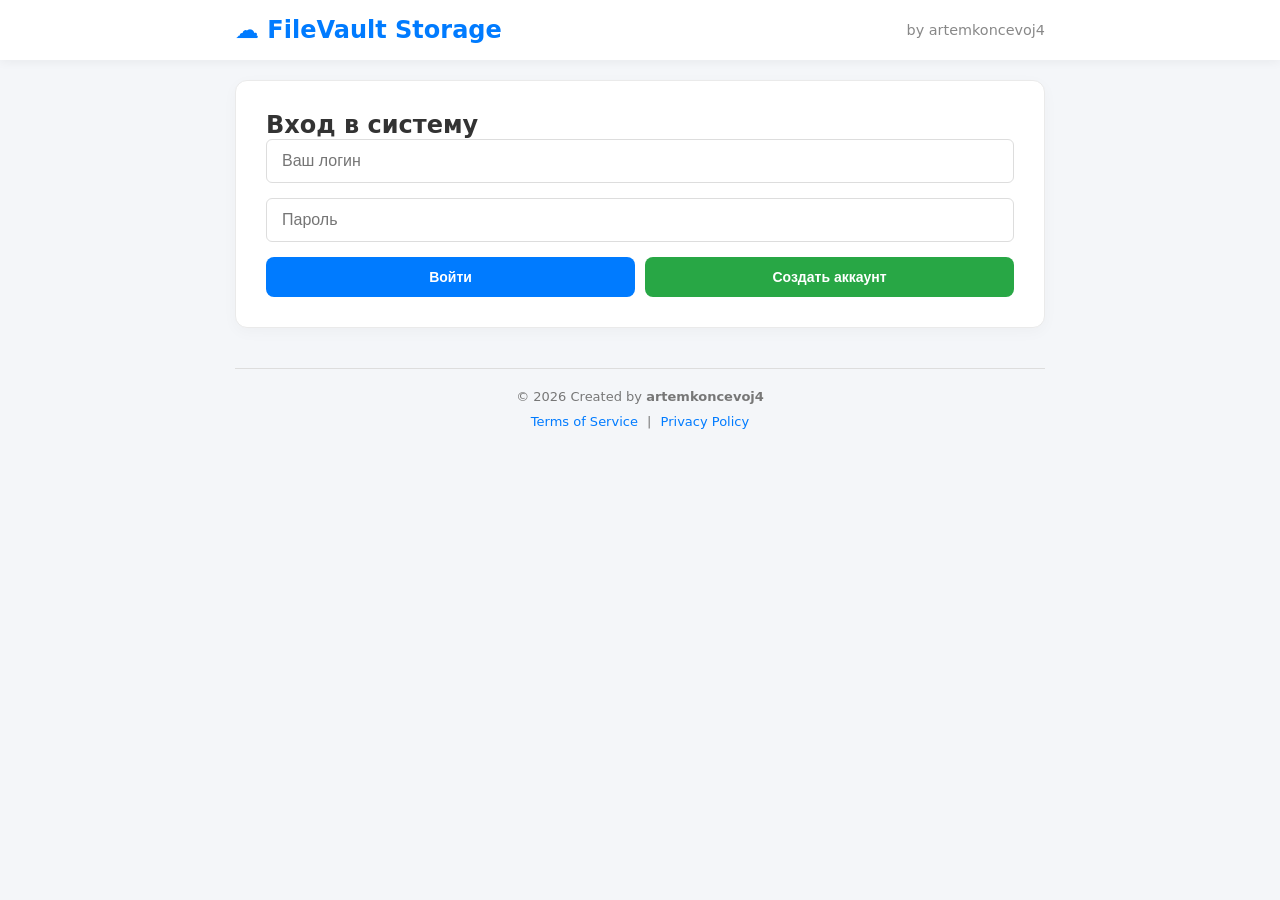
==== FileVault.Api/wwwroot/index.html @ 4ac75778 "database update" ====
<!DOCTYPE html>
<html lang="ru">
<head>
    <meta charset="UTF-8">
    <meta name="viewport" content="width=device-width, initial-scale=1.0">
    <title>FileVault - Облако</title>
    <link rel="stylesheet" href="style.css">
</head>
<body>

    <header class="main-header">
        <div class="header-content">
            <h1>☁️ FileVault Storage</h1>
            <span class="author-tag">by artemkoncevoj4</span>
        </div>
    </header>

    <main class="container">
        
        <div id="auth-panel" class="panel auth-card">
            <h2>Вход в систему</h2>
            <input type="text" id="loginInput" placeholder="Ваш логин">
            <input type="password" id="passwordInput" placeholder="Пароль">
            <div class="auth-buttons">
                <button onclick="login()">Войти</button>
                <button onclick="register()" class="btn-success">Создать аккаунт</button>
            </div>
        </div>

        <div id="profile-panel" class="panel hidden">
            <div class="panel-header">
                <h2 id="welcomeText">Привет!</h2>
                <button onclick="logout()" class="btn-danger">Выйти</button>
            </div>
            <p>Ваш уровень доступа: <b id="userLevel"></b></p>
        </div>

        <div id="files-panel" class="panel hidden">
            <h2>📂 Мои файлы</h2>
            
            <div id="upload-section" class="upload-zone hidden">
                <p class="success-text">✓ Вам доступна загрузка файлов (уровень 3+)</p>
                
                <div class="mobile-input-container">
                    <input type="file" id="fileInput" name="files" accept="*/*" multiple>
                    
                    <label class="file-label">
                        <span class="file-icon">📁</span> 
                        <span class="file-text">Нажмите здесь, чтобы выбрать файл</span>
                    </label>
                </div>

                <div id="fileNameDisplay" class="file-name-hint">Файл не выбран</div>
                
                <button onclick="uploadFile()" class="upload-btn">Загрузить на сервер</button>
                
                <div id="progress-container" class="progress-wrapper hidden">
                    <div id="progress-bar" class="progress-bar"></div>
                </div>
                <small id="progress-text" class="hidden text-center">0%</small>
            </div>
            
            <hr class="divider">
            <div id="file-list"><p>Загрузка списка файлов...</p></div>
        </div>

        <div id="admin-panel" class="panel admin-card hidden">
            <h2>👑 Админ-центр</h2>
            <div class="table-responsive">
                <table>
                    <thead><tr><th>ID</th><th>Логин</th><th>Уровень</th><th>Действие</th></tr></thead>
                    <tbody id="usersTable"></tbody>
                </table>
            </div>
        </div>

        <footer class="main-footer">
            <p>© 2026 Created by <b>artemkoncevoj4</b></p>
            <div class="footer-links">
                <a href="#" onclick="showTerms()">Terms of Service</a> | 
                <a href="#" onclick="showPrivacy()">Privacy Policy</a>
            </div>
        </footer>

    </main>

    <div id="legal-modal" class="modal-overlay hidden">
        <div class="modal-card">
            <h2 id="legal-title" class="modal-title"></h2>
            <div id="legal-content" class="modal-text"></div>
            <div class="modal-actions">
                <button onclick="document.getElementById('legal-modal').classList.add('hidden')">I Understand</button>
            </div>
        </div>
    </div>

    <div id="rename-modal" class="modal-overlay hidden">
        <div class="modal-card">
            <h3 class="modal-title">✏️ Переименовать</h3>
            <p class="modal-subtitle">Старое имя: <b id="renameOldNameDisplay"></b></p>
            <input type="text" id="renameInput" placeholder="Новое имя">
            <div class="modal-actions dual-buttons">
                <button onclick="closeRenameModal()" class="btn-secondary">Отмена</button>
                <button onclick="confirmRename()" class="btn-success">Сохранить</button>
            </div>
        </div>
    </div>

    <div id="toast-container" class="toast-container"></div>

    <script src="script.js"></script>
</body>
</html>
---- FileVault.Api/wwwroot/style.css ----
/* --- БАЗОВЫЕ НАСТРОЙКИ --- */
* {
    box-sizing: border-box;
    margin: 0;
    padding: 0;
}

body {
    font-family: 'Segoe UI', system-ui, -apple-system, sans-serif;
    background: #f4f6f9;
    color: #333;
    padding-top: 80px; /* Отступ под зафиксированную шапку */
    min-height: 100vh;
    display: flex;
    flex-direction: column;
}

/* Железобетонное скрытие элементов */
.hidden {
    display: none !important;
}

/* --- СЕТКА И КАРКАС --- */
.container {
    width: 100%;
    max-width: 850px;
    margin: 0 auto;
    padding: 0 20px;
    flex: 1; /* Чтобы футер всегда был внизу, если контента мало */
}

/* --- ШАПКА --- */
.main-header {
    background: #ffffff;
    box-shadow: 0 2px 10px rgba(0,0,0,0.05);
    position: fixed;
    top: 0;
    left: 0;
    width: 100%;
    height: 60px;
    z-index: 1000;
    display: flex;
    align-items: center;
}

.header-content {
    width: 100%;
    max-width: 850px;
    margin: 0 auto;
    padding: 0 20px;
    display: flex;
    justify-content: space-between;
    align-items: center;
}

.main-header h1 {
    font-size: 1.5rem;
    color: #007bff;
}

.author-tag {
    color: #888;
    font-size: 0.9rem;
    font-weight: 500;
}

/* --- ПАНЕЛИ --- */
.panel {
    background: #ffffff;
    padding: 30px;
    border-radius: 12px;
    box-shadow: 0 4px 15px rgba(0,0,0,0.03);
    margin-bottom: 25px;
    border: 1px solid #eaeaea;
}

.panel-header {
    display: flex;
    justify-content: space-between;
    align-items: center;
    margin-bottom: 20px;
}

.auth-card input[type="text"], 
.auth-card input[type="password"] {
    width: 100%;
    padding: 12px 15px;
    margin-bottom: 15px;
    border: 1px solid #ddd;
    border-radius: 6px;
    font-size: 16px;
    transition: border-color 0.2s;
    /* Убираем абсолютное позиционирование, которое могло прилететь от прошлых правок */
    position: static; 
    display: block;
}

.auth-card input:focus {
    border-color: #007bff;
    outline: none;
}

.admin-card {
    border: 2px solid #ffc107;
}

/* --- ЭЛЕМЕНТЫ УПРАВЛЕНИЯ --- */
input[type="text"],
input[type="password"],
input[type="file"] {
    /* padding: 12px 15px;  <-- Это часто мешает на мобилках */
    background: white;
}
/* --- ЗОНА ВЫБОРА ФАЙЛОВ --- */
.mobile-input-container {
    position: relative;
    margin: 20px 0 10px 0;
    text-align: center;
}

/* Настоящий системный инпут: огромный, невидимый, лежит поверх всего */
#fileInput {
    position: absolute;
    top: 0;
    left: 0;
    width: 100%;
    height: 100%;
    opacity: 0.01; /* 0.01 спасает от бага мобильного Firefox, который игнорирует прозрачные элементы */
    cursor: pointer;
    z-index: 10;
    display: block !important;
}

/* Красивая подложка, которую видит пользователь */
.file-label {
    position: relative;
    z-index: 1;
    display: block;
    padding: 20px;
    border: 2px dashed #007bff;
    border-radius: 12px;
    background: rgba(0, 123, 255, 0.05);
    text-align: center;
    width: 100%;
    pointer-events: none; /* Все клики сквозняком пролетают в #fileInput */
    transition: all 0.2s ease;
}

/* МАГИЯ: Анимация нажатия! Когда нажимаем на прозрачный input, сжимается label под ним */
#fileInput:active + .file-label {
    background-color: rgba(0, 123, 255, 0.15);
    transform: scale(0.98);
}

.file-text {
    font-weight: 600;
    color: #007bff;
}

.file-name-hint {
    text-align: center;
    margin-bottom: 20px;
    font-size: 14px;
    color: #666;
    font-style: italic;
}

/* --- ФОКУС И ПЕРЕХОДЫ --- */
input[type="text"]:focus,
input[type="password"]:focus {
    outline: none;
    border-color: #007bff;
    box-shadow: 0 0 0 3px rgba(0,123,255,0.1);
}

button {
    background: #007bff;
    color: white;
    padding: 12px 20px;
    border: none;
    border-radius: 8px;
    font-size: 14px;
    font-weight: 600;
    cursor: pointer;
    transition: all 0.2s;
}

button:hover { background: #0056b3; transform: translateY(-1px); }
.btn-success { background: #28a745; }
.btn-success:hover { background: #218838; }
.btn-danger { background: #dc3545; }
.btn-danger:hover { background: #c82333; }
.btn-secondary { background: #6c757d; }
.btn-secondary:hover { background: #5a6268; }

.auth-buttons {
    display: grid;
    grid-template-columns: 1fr 1fr;
    gap: 10px;
}

/* --- ТАБЛИЦЫ И ФАЙЛЫ --- */
.table-responsive { overflow-x: auto; }

table {
    width: 100%;
    border-collapse: collapse;
    margin-top: 10px;
}

th, td {
    padding: 12px;
    text-align: left;
    border-bottom: 1px solid #f0f0f0;
}


/* --- ЗОНА ЗАГРУЗКИ --- */
.upload-zone {
    background: #f8fbff;
    border: 2px dashed #b8daff;
    padding: 20px;
    border-radius: 10px;
    text-align: center;
    margin-bottom: 20px;
}

.success-text { color: #28a745; margin-bottom: 15px; font-weight: 500; }
.upload-btn { width: 100%; margin-top: 10px; }
.divider { border: 0; border-top: 1px solid #eee; margin: 20px 0; }
.text-center { text-align: center; display: block; margin-top: 5px; }

.progress-wrapper {
    margin-top: 15px;
    background: #e9ecef;
    border-radius: 10px;
    height: 10px;
    overflow: hidden;
}

.progress-bar {
    width: 0%;
    height: 100%;
    background: #28a745;
    transition: width 0.3s ease;
}

/* --- ФУТЕР --- */
.main-footer {
    text-align: center;
    padding: 20px 0;
    margin-top: 40px;
    border-top: 1px solid #ddd;
    color: #777;
    font-size: 13px;
}

.footer-links { margin-top: 10px; }
.footer-links a { color: #007bff; text-decoration: none; margin: 0 5px; }



/* =========================================
   МОДАЛЬНЫЕ ОКНА (ВСПЛЫВАЮТ ПО ЦЕНТРУ)
   ========================================= */
.modal-overlay {
    position: fixed;
    top: 0;
    left: 0;
    width: 100%;
    height: 100%;
    background: rgba(0,0,0,0.6);
    display: flex;
    justify-content: center;
    align-items: center;
    /* Устанавливаем максимальный приоритет, чтобы модалка была над кнопкой загрузки */
    z-index: 99999 !important; 
}

.modal-card {
    background: white;
    padding: 30px;
    border-radius: 12px;
    max-width: 500px;
    width: 90%;
    /* Кнопка внутри модалки должна быть кликабельной */
    position: relative;
    z-index: 100001;
}

.modal-title { color: #007bff; margin-bottom: 15px; text-align: center; }
.modal-subtitle { color: #666; font-size: 14px; margin-bottom: 20px; word-break: break-all; }
.modal-text { font-size: 14px; line-height: 1.6; color: #444; white-space: pre-wrap; }

.modal-actions { margin-top: 25px; display: flex; justify-content: center; }
.modal-actions button { min-width: 150px; }
.dual-buttons { gap: 15px; }
.dual-buttons button { flex: 1; }

/* =========================================
   УВЕДОМЛЕНИЯ (ТОСТЫ В ПРАВОМ ВЕРХНЕМ УГЛУ)
   ========================================= */
#toast-container {
    position: fixed !important;
    top: 80px !important;
    right: 20px !important;
    left: auto !important;
    width: auto !important;
    z-index: 99999;
    display: flex;
    flex-direction: column;
    align-items: flex-end;
    gap: 10px;
    pointer-events: none;
}

/* Сама плашка: СТРОГО fit-content, чтобы не на весь экран */
.toast {
    pointer-events: auto;
    width: fit-content !important; 
    min-width: 250px;
    max-width: 350px;
    background: #333;
    color: white;
    padding: 15px 25px;
    border-radius: 10px;
    box-shadow: 0 5px 20px rgba(0,0,0,0.3);
    font-size: 14px;
    opacity: 0;
    transform: translateX(100px);
    transition: all 0.4s cubic-bezier(0.68, -0.55, 0.265, 1.55);
}

.toast.show {
    opacity: 1;
    transform: translateX(0);
}

.toast-success { background: #28a745 !important; }
.toast-error { background: #dc3545 !important; }
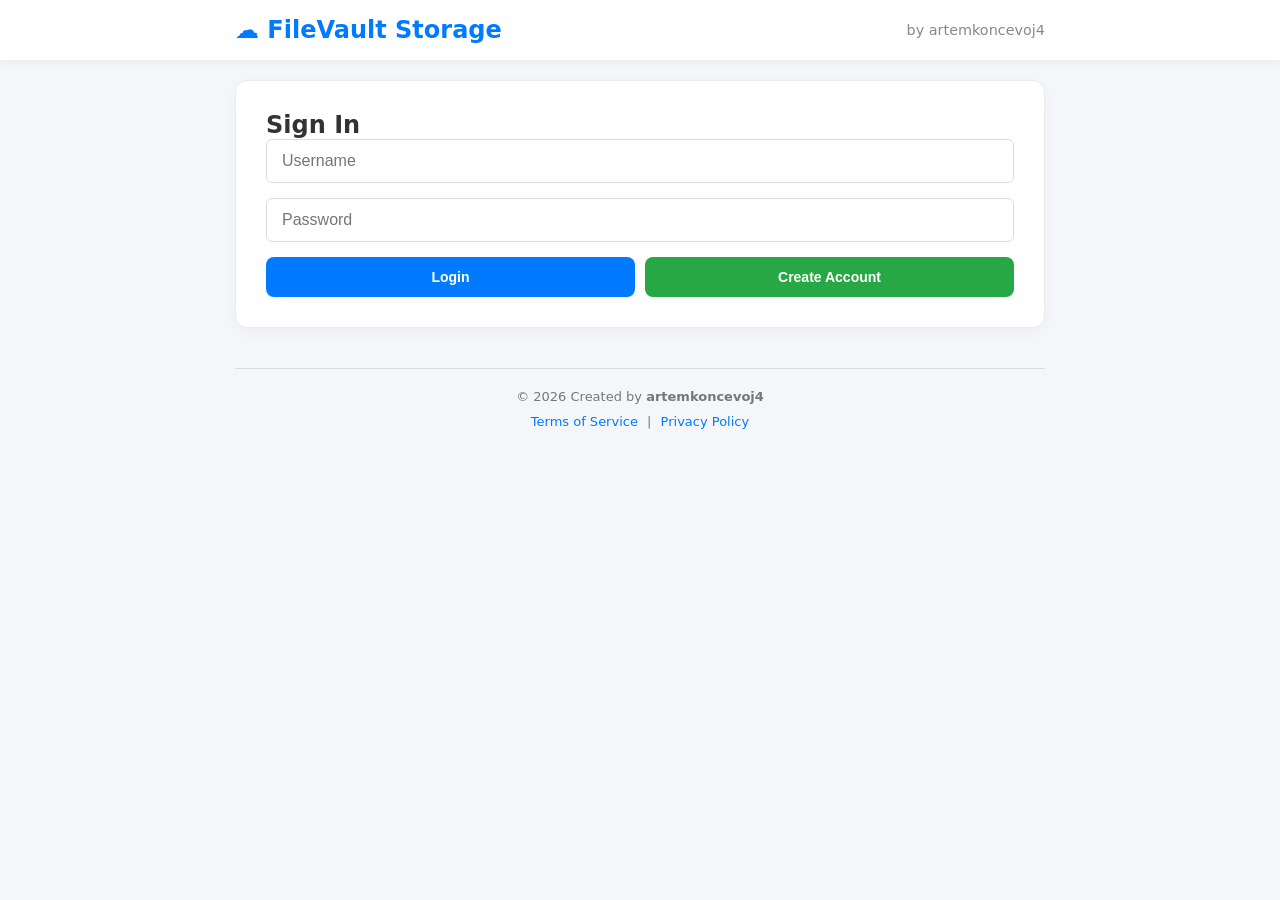
==== commit e34ea9c1: "eng version" ====
--- a/FileVault.Api/wwwroot/index.html
+++ b/FileVault.Api/wwwroot/index.html
@@ -1,10 +1,10 @@
 <!DOCTYPE html>
-<html lang="ru">
+<html lang="en">
 <head>
     <meta charset="UTF-8">
     <meta name="viewport" content="width=device-width, initial-scale=1.0">
-    <title>FileVault - Облако</title>
-    <link rel="stylesheet" href="style.css">
+    <title>FileVault - Cloud Storage</title>
+    <link rel="stylesheet" href="css/style.css">
 </head>
 <body>
 
@@ -18,41 +18,41 @@
     <main class="container">
         
         <div id="auth-panel" class="panel auth-card">
-            <h2>Вход в систему</h2>
-            <input type="text" id="loginInput" placeholder="Ваш логин">
-            <input type="password" id="passwordInput" placeholder="Пароль">
+            <h2>Sign In</h2>
+            <input type="text" id="loginInput" placeholder="Username">
+            <input type="password" id="passwordInput" placeholder="Password">
             <div class="auth-buttons">
-                <button onclick="login()">Войти</button>
-                <button onclick="register()" class="btn-success">Создать аккаунт</button>
+                <button onclick="login()">Login</button>
+                <button onclick="register()" class="btn-success">Create Account</button>
             </div>
         </div>
 
         <div id="profile-panel" class="panel hidden">
             <div class="panel-header">
-                <h2 id="welcomeText">Привет!</h2>
-                <button onclick="logout()" class="btn-danger">Выйти</button>
+                <h2 id="welcomeText">Welcome!</h2>
+                <button onclick="logout()" class="btn-danger">Logout</button>
             </div>
-            <p>Ваш уровень доступа: <b id="userLevel"></b></p>
+            <p>Access Level: <b id="userLevel"></b></p>
         </div>
 
         <div id="files-panel" class="panel hidden">
-            <h2>📂 Мои файлы</h2>
+            <h2>📂 My Files</h2>
             
             <div id="upload-section" class="upload-zone hidden">
-                <p class="success-text">✓ Вам доступна загрузка файлов (уровень 3+)</p>
+                <p class="success-text">✓ File upload available (Level 3+)</p>
                 
                 <div class="mobile-input-container">
                     <input type="file" id="fileInput" name="files" accept="*/*" multiple>
                     
                     <label class="file-label">
                         <span class="file-icon">📁</span> 
-                        <span class="file-text">Нажмите здесь, чтобы выбрать файл</span>
+                        <span class="file-text">Click here to select files</span>
                     </label>
                 </div>
 
-                <div id="fileNameDisplay" class="file-name-hint">Файл не выбран</div>
+                <div id="fileNameDisplay" class="file-name-hint">No file selected</div>
                 
-                <button onclick="uploadFile()" class="upload-btn">Загрузить на сервер</button>
+                <button onclick="uploadFile()" class="upload-btn">Upload to Server</button>
                 
                 <div id="progress-container" class="progress-wrapper hidden">
                     <div id="progress-bar" class="progress-bar"></div>
@@ -61,14 +61,14 @@
             </div>
             
             <hr class="divider">
-            <div id="file-list"><p>Загрузка списка файлов...</p></div>
+            <div id="file-list"><p>Loading file list...</p></div>
         </div>
 
         <div id="admin-panel" class="panel admin-card hidden">
-            <h2>👑 Админ-центр</h2>
+            <h2>👑 Admin Center</h2>
             <div class="table-responsive">
                 <table>
-                    <thead><tr><th>ID</th><th>Логин</th><th>Уровень</th><th>Действие</th></tr></thead>
+                    <thead><tr><th>ID</th><th>Username</th><th>Level</th><th>Action</th></tr></thead>
                     <tbody id="usersTable"></tbody>
                 </table>
             </div>
@@ -96,18 +96,18 @@
 
     <div id="rename-modal" class="modal-overlay hidden">
         <div class="modal-card">
-            <h3 class="modal-title">✏️ Переименовать</h3>
-            <p class="modal-subtitle">Старое имя: <b id="renameOldNameDisplay"></b></p>
-            <input type="text" id="renameInput" placeholder="Новое имя">
+            <h3 class="modal-title">✏️ Rename</h3>
+            <p class="modal-subtitle">Current name: <b id="renameOldNameDisplay"></b></p>
+            <input type="text" id="renameInput" placeholder="New name">
             <div class="modal-actions dual-buttons">
-                <button onclick="closeRenameModal()" class="btn-secondary">Отмена</button>
-                <button onclick="confirmRename()" class="btn-success">Сохранить</button>
+                <button onclick="closeRenameModal()" class="btn-secondary">Cancel</button>
+                <button onclick="confirmRename()" class="btn-success">Save Changes</button>
             </div>
         </div>
     </div>
 
     <div id="toast-container" class="toast-container"></div>
 
-    <script src="script.js"></script>
+    <script type="module" src="js/main.js"></script>
 </body>
 </html>
--- a/FileVault.Api/wwwroot/css/style.css
+++ b/FileVault.Api/wwwroot/css/style.css
@@ -0,0 +1,340 @@
+/* --- БАЗОВЫЕ НАСТРОЙКИ --- */
+* {
+    box-sizing: border-box;
+    margin: 0;
+    padding: 0;
+}
+
+body {
+    font-family: 'Segoe UI', system-ui, -apple-system, sans-serif;
+    background: #f4f6f9;
+    color: #333;
+    padding-top: 80px; /* Отступ под зафиксированную шапку */
+    min-height: 100vh;
+    display: flex;
+    flex-direction: column;
+}
+
+/* Железобетонное скрытие элементов */
+.hidden {
+    display: none !important;
+}
+
+/* --- СЕТКА И КАРКАС --- */
+.container {
+    width: 100%;
+    max-width: 850px;
+    margin: 0 auto;
+    padding: 0 20px;
+    flex: 1; /* Чтобы футер всегда был внизу, если контента мало */
+}
+
+/* --- ШАПКА --- */
+.main-header {
+    background: #ffffff;
+    box-shadow: 0 2px 10px rgba(0,0,0,0.05);
+    position: fixed;
+    top: 0;
+    left: 0;
+    width: 100%;
+    height: 60px;
+    z-index: 1000;
+    display: flex;
+    align-items: center;
+}
+
+.header-content {
+    width: 100%;
+    max-width: 850px;
+    margin: 0 auto;
+    padding: 0 20px;
+    display: flex;
+    justify-content: space-between;
+    align-items: center;
+}
+
+.main-header h1 {
+    font-size: 1.5rem;
+    color: #007bff;
+}
+
+.author-tag {
+    color: #888;
+    font-size: 0.9rem;
+    font-weight: 500;
+}
+
+/* --- ПАНЕЛИ --- */
+.panel {
+    background: #ffffff;
+    padding: 30px;
+    border-radius: 12px;
+    box-shadow: 0 4px 15px rgba(0,0,0,0.03);
+    margin-bottom: 25px;
+    border: 1px solid #eaeaea;
+}
+
+.panel-header {
+    display: flex;
+    justify-content: space-between;
+    align-items: center;
+    margin-bottom: 20px;
+}
+
+.auth-card input[type="text"], 
+.auth-card input[type="password"] {
+    width: 100%;
+    padding: 12px 15px;
+    margin-bottom: 15px;
+    border: 1px solid #ddd;
+    border-radius: 6px;
+    font-size: 16px;
+    transition: border-color 0.2s;
+    /* Убираем абсолютное позиционирование, которое могло прилететь от прошлых правок */
+    position: static; 
+    display: block;
+}
+
+.auth-card input:focus {
+    border-color: #007bff;
+    outline: none;
+}
+
+.admin-card {
+    border: 2px solid #ffc107;
+}
+
+/* --- ЭЛЕМЕНТЫ УПРАВЛЕНИЯ --- */
+input[type="text"],
+input[type="password"],
+input[type="file"] {
+    /* padding: 12px 15px;  <-- Это часто мешает на мобилках */
+    background: white;
+}
+/* --- ЗОНА ВЫБОРА ФАЙЛОВ --- */
+.mobile-input-container {
+    position: relative;
+    margin: 20px 0 10px 0;
+    text-align: center;
+}
+
+/* Настоящий системный инпут: огромный, невидимый, лежит поверх всего */
+#fileInput {
+    position: absolute;
+    top: 0;
+    left: 0;
+    width: 100%;
+    height: 100%;
+    opacity: 0.01; /* 0.01 спасает от бага мобильного Firefox, который игнорирует прозрачные элементы */
+    cursor: pointer;
+    z-index: 10;
+    display: block !important;
+}
+
+/* Красивая подложка, которую видит пользователь */
+.file-label {
+    position: relative;
+    z-index: 1;
+    display: block;
+    padding: 20px;
+    border: 2px dashed #007bff;
+    border-radius: 12px;
+    background: rgba(0, 123, 255, 0.05);
+    text-align: center;
+    width: 100%;
+    pointer-events: none; /* Все клики сквозняком пролетают в #fileInput */
+    transition: all 0.2s ease;
+}
+
+/* МАГИЯ: Анимация нажатия! Когда нажимаем на прозрачный input, сжимается label под ним */
+#fileInput:active + .file-label {
+    background-color: rgba(0, 123, 255, 0.15);
+    transform: scale(0.98);
+}
+
+.file-text {
+    font-weight: 600;
+    color: #007bff;
+}
+
+.file-name-hint {
+    text-align: center;
+    margin-bottom: 20px;
+    font-size: 14px;
+    color: #666;
+    font-style: italic;
+}
+
+/* --- ФОКУС И ПЕРЕХОДЫ --- */
+input[type="text"]:focus,
+input[type="password"]:focus {
+    outline: none;
+    border-color: #007bff;
+    box-shadow: 0 0 0 3px rgba(0,123,255,0.1);
+}
+
+button {
+    background: #007bff;
+    color: white;
+    padding: 12px 20px;
+    border: none;
+    border-radius: 8px;
+    font-size: 14px;
+    font-weight: 600;
+    cursor: pointer;
+    transition: all 0.2s;
+}
+
+button:hover { background: #0056b3; transform: translateY(-1px); }
+.btn-success { background: #28a745; }
+.btn-success:hover { background: #218838; }
+.btn-danger { background: #dc3545; }
+.btn-danger:hover { background: #c82333; }
+.btn-secondary { background: #6c757d; }
+.btn-secondary:hover { background: #5a6268; }
+
+.auth-buttons {
+    display: grid;
+    grid-template-columns: 1fr 1fr;
+    gap: 10px;
+}
+
+/* --- ТАБЛИЦЫ И ФАЙЛЫ --- */
+.table-responsive { overflow-x: auto; }
+
+table {
+    width: 100%;
+    border-collapse: collapse;
+    margin-top: 10px;
+}
+
+th, td {
+    padding: 12px;
+    text-align: left;
+    border-bottom: 1px solid #f0f0f0;
+}
+
+
+/* --- ЗОНА ЗАГРУЗКИ --- */
+.upload-zone {
+    background: #f8fbff;
+    border: 2px dashed #b8daff;
+    padding: 20px;
+    border-radius: 10px;
+    text-align: center;
+    margin-bottom: 20px;
+}
+
+.success-text { color: #28a745; margin-bottom: 15px; font-weight: 500; }
+.upload-btn { width: 100%; margin-top: 10px; }
+.divider { border: 0; border-top: 1px solid #eee; margin: 20px 0; }
+.text-center { text-align: center; display: block; margin-top: 5px; }
+
+.progress-wrapper {
+    margin-top: 15px;
+    background: #e9ecef;
+    border-radius: 10px;
+    height: 10px;
+    overflow: hidden;
+}
+
+.progress-bar {
+    width: 0%;
+    height: 100%;
+    background: #28a745;
+    transition: width 0.3s ease;
+}
+
+/* --- ФУТЕР --- */
+.main-footer {
+    text-align: center;
+    padding: 20px 0;
+    margin-top: 40px;
+    border-top: 1px solid #ddd;
+    color: #777;
+    font-size: 13px;
+}
+
+.footer-links { margin-top: 10px; }
+.footer-links a { color: #007bff; text-decoration: none; margin: 0 5px; }
+
+
+
+/* =========================================
+   МОДАЛЬНЫЕ ОКНА (ВСПЛЫВАЮТ ПО ЦЕНТРУ)
+   ========================================= */
+.modal-overlay {
+    position: fixed;
+    top: 0;
+    left: 0;
+    width: 100%;
+    height: 100%;
+    background: rgba(0,0,0,0.6);
+    display: flex;
+    justify-content: center;
+    align-items: center;
+    /* Устанавливаем максимальный приоритет, чтобы модалка была над кнопкой загрузки */
+    z-index: 99999 !important; 
+}
+
+.modal-card {
+    background: white;
+    padding: 30px;
+    border-radius: 12px;
+    max-width: 500px;
+    width: 90%;
+    /* Кнопка внутри модалки должна быть кликабельной */
+    position: relative;
+    z-index: 100001;
+}
+
+.modal-title { color: #007bff; margin-bottom: 15px; text-align: center; }
+.modal-subtitle { color: #666; font-size: 14px; margin-bottom: 20px; word-break: break-all; }
+.modal-text { font-size: 14px; line-height: 1.6; color: #444; white-space: pre-wrap; }
+
+.modal-actions { margin-top: 25px; display: flex; justify-content: center; }
+.modal-actions button { min-width: 150px; }
+.dual-buttons { gap: 15px; }
+.dual-buttons button { flex: 1; }
+
+/* =========================================
+   УВЕДОМЛЕНИЯ (ТОСТЫ В ПРАВОМ ВЕРХНЕМ УГЛУ)
+   ========================================= */
+#toast-container {
+    position: fixed !important;
+    top: 80px !important;
+    right: 20px !important;
+    left: auto !important;
+    width: auto !important;
+    z-index: 99999;
+    display: flex;
+    flex-direction: column;
+    align-items: flex-end;
+    gap: 10px;
+    pointer-events: none;
+}
+
+/* Сама плашка: СТРОГО fit-content, чтобы не на весь экран */
+.toast {
+    pointer-events: auto;
+    width: fit-content !important; 
+    min-width: 250px;
+    max-width: 350px;
+    background: #333;
+    color: white;
+    padding: 15px 25px;
+    border-radius: 10px;
+    box-shadow: 0 5px 20px rgba(0,0,0,0.3);
+    font-size: 14px;
+    opacity: 0;
+    transform: translateX(100px);
+    transition: all 0.4s cubic-bezier(0.68, -0.55, 0.265, 1.55);
+}
+
+.toast.show {
+    opacity: 1;
+    transform: translateX(0);
+}
+
+.toast-success { background: #28a745 !important; }
+.toast-error { background: #dc3545 !important; }
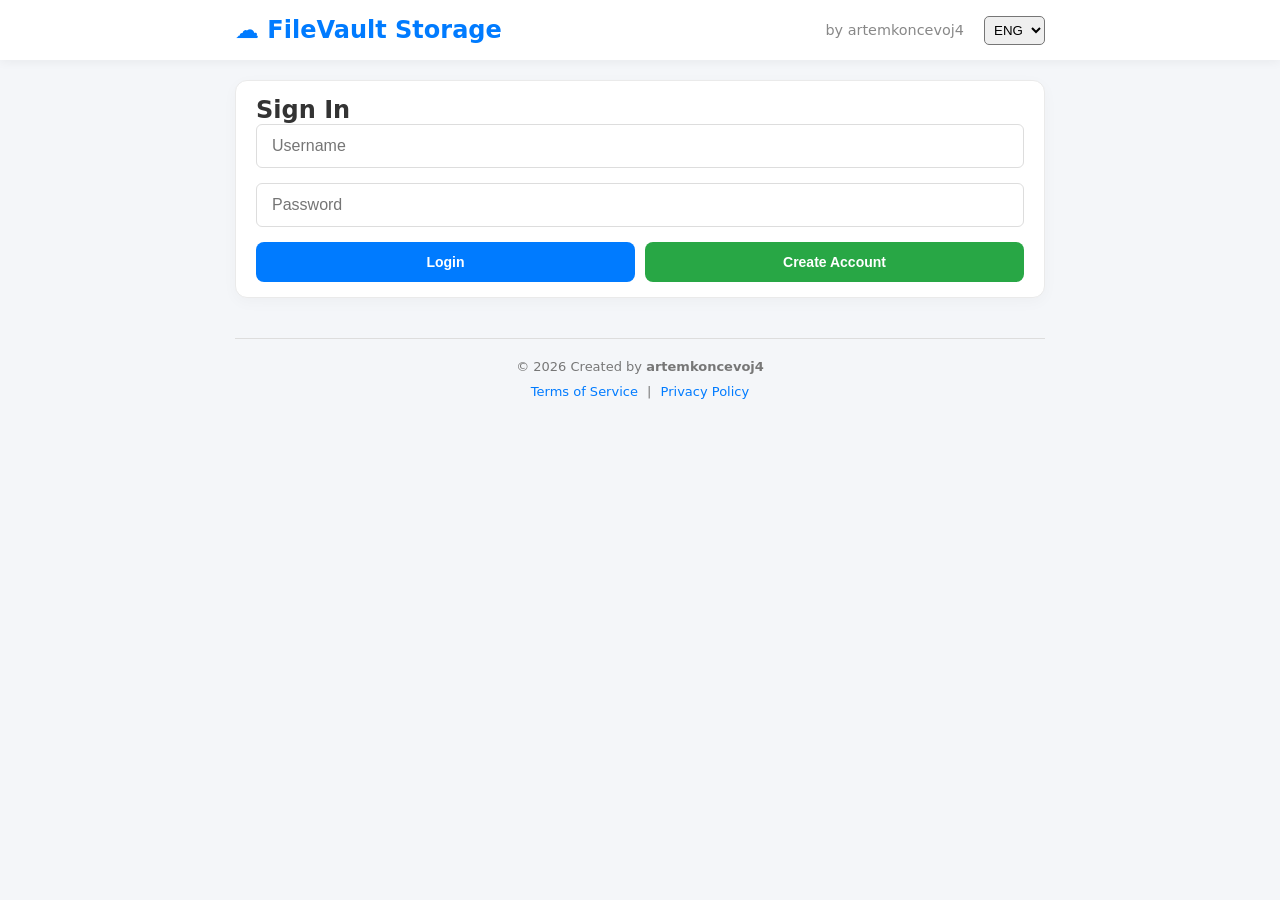
==== commit 7359f33f: "ru/eng switch" ====
--- a/FileVault.Api/wwwroot/index.html
+++ b/FileVault.Api/wwwroot/index.html
@@ -8,67 +8,91 @@
 </head>
 <body>
 
-    <header class="main-header">
-        <div class="header-content">
+   <header class="main-header">
+        <div class="header-content" style="display: flex; justify-content: space-between; align-items: center;">
             <h1>☁️ FileVault Storage</h1>
-            <span class="author-tag">by artemkoncevoj4</span>
+            <div class="header-controls">
+                <span class="author-tag">by artemkoncevoj4</span>
+                <select id="lang-switch" onchange="changeLanguage(this.value)" style="margin-left: 15px; padding: 5px; border-radius: 5px;">
+                    <option value="en">ENG</option>
+                    <option value="ru">РУС</option>
+                </select>
+            </div>
         </div>
     </header>
 
     <main class="container">
         
         <div id="auth-panel" class="panel auth-card">
-            <h2>Sign In</h2>
-            <input type="text" id="loginInput" placeholder="Username">
-            <input type="password" id="passwordInput" placeholder="Password">
+            <h2 data-i18n="signInTitle">Sign In</h2>
+            <input type="text" id="loginInput" data-i18n-placeholder="loginPlaceholder" placeholder="Username">
+            <input type="password" id="passwordInput" data-i18n-placeholder="passPlaceholder" placeholder="Password">
             <div class="auth-buttons">
-                <button onclick="login()">Login</button>
-                <button onclick="register()" class="btn-success">Create Account</button>
+                <button onclick="login()" data-i18n="loginBtn">Login</button>
+                <button onclick="register()" class="btn-success" data-i18n="createAccBtn">Create Account</button>
             </div>
         </div>
 
         <div id="profile-panel" class="panel hidden">
             <div class="panel-header">
-                <h2 id="welcomeText">Welcome!</h2>
-                <button onclick="logout()" class="btn-danger">Logout</button>
+                <h2 id="welcomeText"></h2> <button onclick="logout()" class="btn-danger" data-i18n="logoutBtn">Logout</button>
             </div>
-            <p>Access Level: <b id="userLevel"></b></p>
+            <p><span data-i18n="accessLevelLabel">Access Level:</span> <b id="userLevel"></b></p>
         </div>
 
         <div id="files-panel" class="panel hidden">
-            <h2>📂 My Files</h2>
+            <h2 data-i18n="filesTitle">📂 My Files</h2>
             
-            <div id="upload-section" class="upload-zone hidden">
-                <p class="success-text">✓ File upload available (Level 3+)</p>
+            <div id="upload-section" class="panel hidden">
+                <h3 data-i18n="uploadTitle">📤 Upload File</h3>
                 
-                <div class="mobile-input-container">
-                    <input type="file" id="fileInput" name="files" accept="*/*" multiple>
-                    
-                    <label class="file-label">
-                        <span class="file-icon">📁</span> 
-                        <span class="file-text">Click here to select files</span>
-                    </label>
+                <div class="upload-container">
+                    <div class="drop-zone">
+                        <input type="file" id="fileInput">
+                        <div class="file-label" id="fileNameDisplay" data-i18n="selectFilePrompt">
+                            Click here to select files
+                        </div>
+                    </div>
+
+                    <button class="btn-success" onclick="uploadFile()" data-i18n="uploadBtn">
+                        Upload to Server
+                    </button>
                 </div>
 
-                <div id="fileNameDisplay" class="file-name-hint">No file selected</div>
-                
-                <button onclick="uploadFile()" class="upload-btn">Upload to Server</button>
-                
-                <div id="progress-container" class="progress-wrapper hidden">
-                    <div id="progress-bar" class="progress-bar"></div>
+                <div id="progress-container" class="hidden">
+                    <div id="progress-bar"></div>
                 </div>
-                <small id="progress-text" class="hidden text-center">0%</small>
+                <p id="progress-text" class="hidden"></p>
             </div>
-            
-            <hr class="divider">
-            <div id="file-list"><p>Loading file list...</p></div>
+
+            <div class="table-container">
+                <table>
+                    <thead>
+                        <tr>
+                            <th data-i18n="thFileName">Name</th>
+                            <th data-i18n="thSize">Size</th>
+                            <th data-i18n="thUser">Owner</th>
+                            <th data-i18n="thAction">Action</th>
+                        </tr>
+                    </thead>
+                    <tbody id="filesTable">
+                        </tbody>
+                </table>
+            </div>
         </div>
 
         <div id="admin-panel" class="panel admin-card hidden">
-            <h2>👑 Admin Center</h2>
-            <div class="table-responsive">
+            <h2 data-i18n="adminTitle">👑 Admin Center</h2>
+            <div class="table-container">
                 <table>
-                    <thead><tr><th>ID</th><th>Username</th><th>Level</th><th>Action</th></tr></thead>
+                    <thead>
+                        <tr>
+                            <th data-i18n="thId">ID</th>
+                            <th data-i18n="thUser">Username</th>
+                            <th data-i18n="thLevel">Level</th>
+                            <th data-i18n="thAction">Action</th>
+                        </tr>
+                    </thead>
                     <tbody id="usersTable"></tbody>
                 </table>
             </div>
@@ -77,37 +101,35 @@
         <footer class="main-footer">
             <p>© 2026 Created by <b>artemkoncevoj4</b></p>
             <div class="footer-links">
-                <a href="#" onclick="showTerms()">Terms of Service</a> | 
-                <a href="#" onclick="showPrivacy()">Privacy Policy</a>
+                <a href="#" onclick="showTerms()" data-i18n="tosLink">Terms of Service</a> | 
+                <a href="#" onclick="showPrivacy()" data-i18n="privacyLink">Privacy Policy</a>
             </div>
         </footer>
+    </main>
 
-    </main>
+    <div id="rename-modal" class="modal-overlay hidden">
+        <div class="modal-card">
+            <h3 class="modal-title" data-i18n="renameTitle">✏️ Rename</h3>
+            <p class="modal-subtitle"><span data-i18n="renameOldName">Current name:</span> <b id="renameOldNameDisplay"></b></p>
+            <input type="text" id="renameInput" data-i18n-placeholder="renameInputPlaceholder" placeholder="New name">
+            <div class="modal-actions dual-buttons">
+                <button onclick="closeRenameModal()" class="btn-secondary" data-i18n="cancelBtn">Cancel</button>
+                <button onclick="confirmRename()" class="btn-success" data-i18n="saveBtn">Save Changes</button>
+            </div>
+        </div>
+    </div>
 
     <div id="legal-modal" class="modal-overlay hidden">
         <div class="modal-card">
             <h2 id="legal-title" class="modal-title"></h2>
             <div id="legal-content" class="modal-text"></div>
             <div class="modal-actions">
-                <button onclick="document.getElementById('legal-modal').classList.add('hidden')">I Understand</button>
-            </div>
-        </div>
-    </div>
-
-    <div id="rename-modal" class="modal-overlay hidden">
-        <div class="modal-card">
-            <h3 class="modal-title">✏️ Rename</h3>
-            <p class="modal-subtitle">Current name: <b id="renameOldNameDisplay"></b></p>
-            <input type="text" id="renameInput" placeholder="New name">
-            <div class="modal-actions dual-buttons">
-                <button onclick="closeRenameModal()" class="btn-secondary">Cancel</button>
-                <button onclick="confirmRename()" class="btn-success">Save Changes</button>
+                <button onclick="document.getElementById('legal-modal').classList.add('hidden')" data-i18n="modalUnderstand">I Understand</button>
             </div>
         </div>
     </div>
 
     <div id="toast-container" class="toast-container"></div>
-
     <script type="module" src="js/main.js"></script>
 </body>
 </html>
--- a/FileVault.Api/wwwroot/css/style.css
+++ b/FileVault.Api/wwwroot/css/style.css
@@ -125,25 +125,18 @@
     left: 0;
     width: 100%;
     height: 100%;
-    opacity: 0.01; /* 0.01 спасает от бага мобильного Firefox, который игнорирует прозрачные элементы */
+    opacity: 0;
     cursor: pointer;
-    z-index: 10;
-    display: block !important;
+    z-index: 2; /* Он должен быть сверху надписи, но внутри drop-zone */
 }
 
 /* Красивая подложка, которую видит пользователь */
 .file-label {
     position: relative;
     z-index: 1;
-    display: block;
-    padding: 20px;
-    border: 2px dashed #007bff;
-    border-radius: 12px;
-    background: rgba(0, 123, 255, 0.05);
-    text-align: center;
-    width: 100%;
-    pointer-events: none; /* Все клики сквозняком пролетают в #fileInput */
-    transition: all 0.2s ease;
+    pointer-events: none; /* Текст не должен мешать клику по инпуту */
+    color: #007bff;
+    font-weight: 500;
 }
 
 /* МАГИЯ: Анимация нажатия! Когда нажимаем на прозрачный input, сжимается label под ним */
@@ -225,6 +218,31 @@
     margin-bottom: 20px;
 }
 
+.upload-container {
+    position: relative;
+    margin: 20px 0;
+    display: flex;
+    flex-direction: column;
+    gap: 10px;
+}
+.drop-zone {
+    position: relative;
+    border: 2px dashed #007bff;
+    border-radius: 12px;
+    padding: 30px;
+    text-align: center;
+    background: rgba(0, 123, 255, 0.05);
+    transition: background 0.2s;
+    cursor: pointer; /* Показываем, что сюда можно жать */
+}
+.drop-zone:hover {
+    background: rgba(0, 123, 255, 0.1);
+}
+.upload-container:hover .file-label {
+    background: rgba(0, 123, 255, 0.1);
+    border-color: #0056b3;
+}
+
 .success-text { color: #28a745; margin-bottom: 15px; font-weight: 500; }
 .upload-btn { width: 100%; margin-top: 10px; }
 .divider { border: 0; border-top: 1px solid #eee; margin: 20px 0; }
@@ -296,7 +314,58 @@
 .modal-actions button { min-width: 150px; }
 .dual-buttons { gap: 15px; }
 .dual-buttons button { flex: 1; }
-
+/* Компактный выбор файла */
+.file-label {
+    display: block;
+    padding: 10px;
+    border: 2px dashed #007bff;
+    border-radius: 8px;
+    text-align: center;
+    cursor: pointer;
+    background: #f8f9fa;
+    transition: 0.3s;
+}
+
+.file-label:hover { background: #e9ecef; }
+
+.file-name-status {
+    margin: 8px 0;
+    font-size: 0.9em;
+    text-align: center;
+    color: #666;
+}
+
+.file-name-status.selected {
+    color: #28a745 !important;
+    font-weight: bold;
+}
+
+/* Группировка кнопок в таблице чтобы не разъезжались */
+.btn-sm {
+    padding: 5px 8px;
+    font-size: 14px;
+    line-height: 1;
+    border-radius: 4px;
+    border: none;
+    cursor: pointer;
+}
+
+.btn-group {
+    display: flex;
+    gap: 4px;
+}
+
+/* Фикс для ячеек, чтобы не прыгали */
+.actions-cell {
+    width: 1%;
+    white-space: nowrap;
+}
+
+/* Убираем лишние отступы у панелей */
+.panel {
+    padding: 15px 20px !important;
+    margin-bottom: 15px !important;
+}
 /* =========================================
    УВЕДОМЛЕНИЯ (ТОСТЫ В ПРАВОМ ВЕРХНЕМ УГЛУ)
    ========================================= */
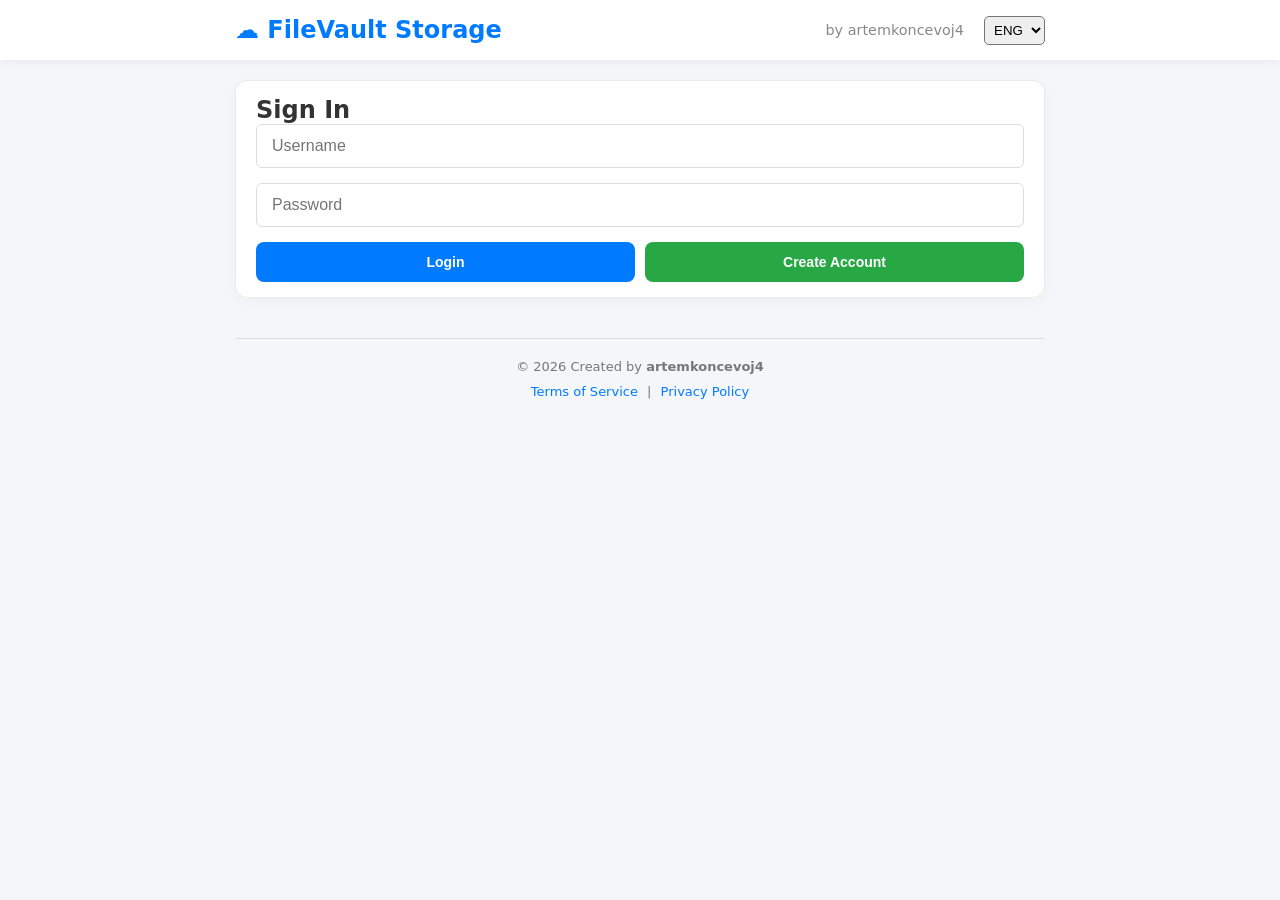
==== commit 8335c8f2: "fix( localization): Resolve minor issues with label translations, add disk space display functionali" ====
--- a/FileVault.Api/wwwroot/index.html
+++ b/FileVault.Api/wwwroot/index.html
@@ -43,26 +43,32 @@
         <div id="files-panel" class="panel hidden">
             <h2 data-i18n="filesTitle">📂 My Files</h2>
             
+            <div id="storage-info" class="panel hidden">
+                <div style="display: flex; justify-content: space-between; margin-bottom: 8px;">
+                    <span style="font-weight: bold; font-size: 14px;">💽 Linux Server Storage</span>
+                    <span id="storage-text" style="font-size: 13px; color: #555;">0 / 0 GB</span>
+                </div>
+                <div class="progress-container-static">
+                    <div id="storage-bar" class="progress-bar-fill blue" style="width: 0%"></div>
+                </div>
+            </div>
+
             <div id="upload-section" class="panel hidden">
                 <h3 data-i18n="uploadTitle">📤 Upload File</h3>
-                
                 <div class="upload-container">
                     <div class="drop-zone">
                         <input type="file" id="fileInput">
-                        <div class="file-label" id="fileNameDisplay" data-i18n="selectFilePrompt">
-                            Click here to select files
-                        </div>
+                        <div class="file-label" id="fileNameDisplay" data-i18n="selectFilePrompt">Select file...</div>
                     </div>
-
-                    <button class="btn-success" onclick="uploadFile()" data-i18n="uploadBtn">
-                        Upload to Server
-                    </button>
+                    <button class="btn-success" onclick="uploadFile()" data-i18n="uploadBtn">Upload</button>
                 </div>
 
-                <div id="progress-container" class="hidden">
-                    <div id="progress-bar"></div>
+                <div id="progress-container" class="hidden" style="margin-top: 15px;">
+                    <div class="progress-container-static">
+                        <div id="progress-bar" class="progress-bar-fill green" style="width: 0%"></div>
+                    </div>
+                    <p id="progress-text" style="text-align: center; font-size: 12px; margin-top: 5px;"></p>
                 </div>
-                <p id="progress-text" class="hidden"></p>
             </div>
 
             <div class="table-container">
--- a/FileVault.Api/wwwroot/css/style.css
+++ b/FileVault.Api/wwwroot/css/style.css
@@ -365,6 +365,43 @@
 .panel {
     padding: 15px 20px !important;
     margin-bottom: 15px !important;
+}
+/* Общий контейнер для всех шкал */
+.progress-container-static {
+    width: 100%;
+    height: 12px;
+    background: #e9ecef;
+    border-radius: 10px;
+    overflow: hidden;
+    box-shadow: inset 0 1px 3px rgba(0,0,0,0.1);
+}
+
+/* Заливка */
+.progress-bar-fill {
+    height: 100%;
+    transition: width 0.4s ease;
+    border-radius: 10px;
+}
+
+.green {
+    background: linear-gradient(90deg, #28a745, #5ddc74);
+}
+
+.blue {
+    background: linear-gradient(90deg, #007bff, #3395ff);
+}
+
+/* Анимация полоски загрузки */
+#progress-bar {
+    position: relative;
+    background-image: linear-gradient(45deg, rgba(255,255,255,.15) 25%, transparent 25%, transparent 50%, rgba(255,255,255,.15) 50%, rgba(255,255,255,.15) 75%, transparent 75%, transparent);
+    background-size: 1rem 1rem;
+    animation: progress-bar-stripes 1s linear infinite;
+}
+
+@keyframes progress-bar-stripes {
+    from { background-position: 1rem 0; }
+    to { background-position: 0 0; }
 }
 /* =========================================
    УВЕДОМЛЕНИЯ (ТОСТЫ В ПРАВОМ ВЕРХНЕМ УГЛУ)
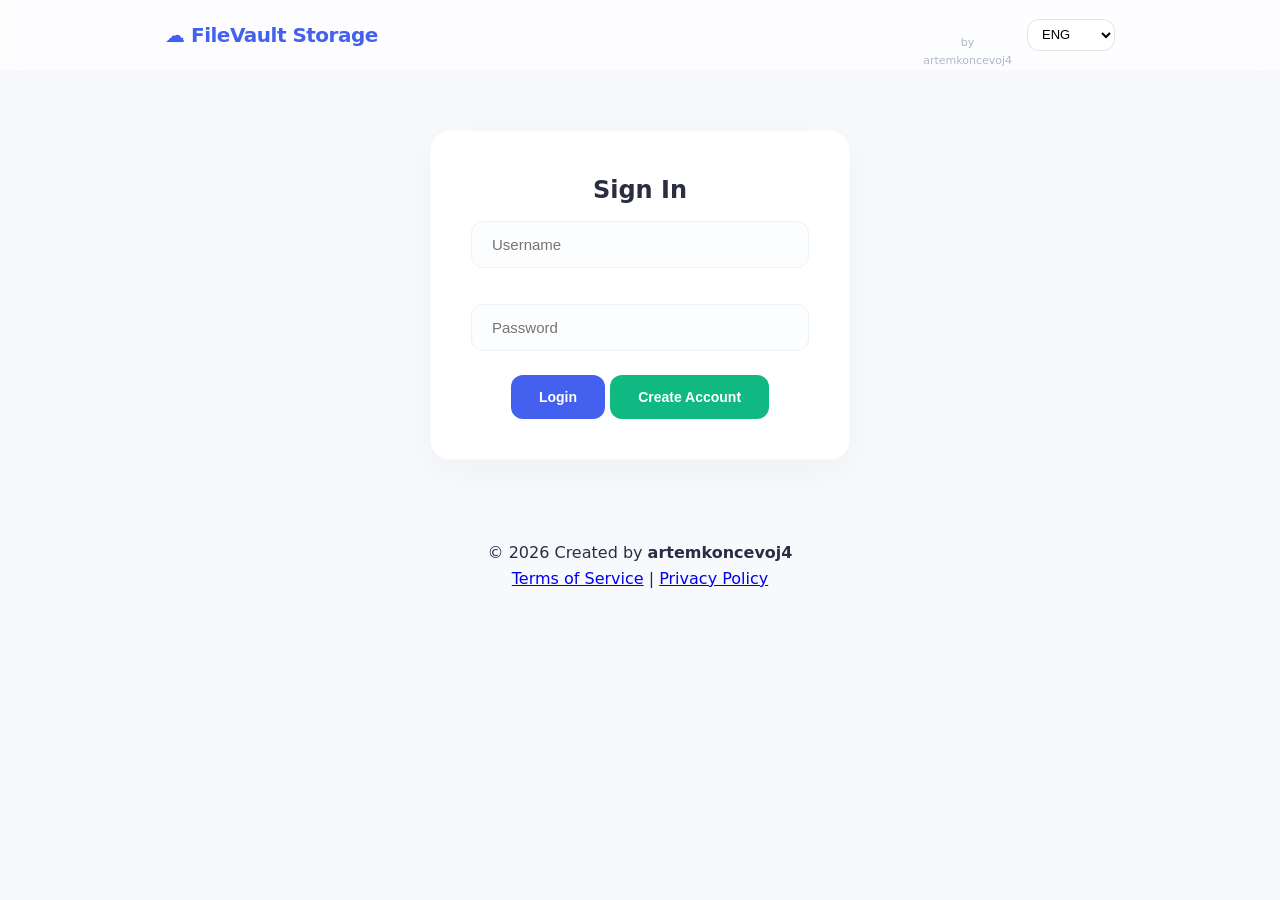
==== commit a8df52d8: "refactor(frontend): updated component structure and fixed bugs feat: added confirmation modal for de" ====
--- a/FileVault.Api/wwwroot/index.html
+++ b/FileVault.Api/wwwroot/index.html
@@ -9,11 +9,11 @@
 <body>
 
    <header class="main-header">
-        <div class="header-content" style="display: flex; justify-content: space-between; align-items: center;">
+        <div class="header-content">
             <h1>☁️ FileVault Storage</h1>
             <div class="header-controls">
                 <span class="author-tag">by artemkoncevoj4</span>
-                <select id="lang-switch" onchange="changeLanguage(this.value)" style="margin-left: 15px; padding: 5px; border-radius: 5px;">
+                <select id="lang-switch" onchange="changeLanguage(this.value)">
                     <option value="en">ENG</option>
                     <option value="ru">РУС</option>
                 </select>
@@ -28,14 +28,14 @@
             <input type="text" id="loginInput" data-i18n-placeholder="loginPlaceholder" placeholder="Username">
             <input type="password" id="passwordInput" data-i18n-placeholder="passPlaceholder" placeholder="Password">
             <div class="auth-buttons">
-                <button onclick="login()" data-i18n="loginBtn">Login</button>
-                <button onclick="register()" class="btn-success" data-i18n="createAccBtn">Create Account</button>
+                <button data-action="login" data-i18n="loginBtn">Login</button>
+                <button data-action="register" class="btn-success" data-i18n="createAccBtn">Create Account</button>
             </div>
         </div>
 
         <div id="profile-panel" class="panel hidden">
             <div class="panel-header">
-                <h2 id="welcomeText"></h2> <button onclick="logout()" class="btn-danger" data-i18n="logoutBtn">Logout</button>
+                <h2 id="welcomeText"></h2> <button data-action="logout" class="btn-danger" data-i18n="logoutBtn">Logout</button>
             </div>
             <p><span data-i18n="accessLevelLabel">Access Level:</span> <b id="userLevel"></b></p>
         </div>
@@ -44,12 +44,12 @@
             <h2 data-i18n="filesTitle">📂 My Files</h2>
             
             <div id="storage-info" class="panel hidden">
-                <div style="display: flex; justify-content: space-between; margin-bottom: 8px;">
-                    <span style="font-weight: bold; font-size: 14px;">💽 Linux Server Storage</span>
-                    <span id="storage-text" style="font-size: 13px; color: #555;">0 / 0 GB</span>
+                <div class="storage-header">
+                    <span class="storage-label">💽 Linux Server Storage</span>
+                    <span id="storage-text" class="storage-text"></span>
                 </div>
                 <div class="progress-container-static">
-                    <div id="storage-bar" class="progress-bar-fill blue" style="width: 0%"></div>
+                    <div id="storage-bar" class="progress-bar-fill storage-bar-fill" style="width: 0%"></div>
                 </div>
             </div>
 
@@ -58,20 +58,19 @@
                 <div class="upload-container">
                     <div class="drop-zone">
                         <input type="file" id="fileInput">
-                        <div class="file-label" id="fileNameDisplay" data-i18n="selectFilePrompt">Select file...</div>
+                        <div id="fileNameDisplay" class="file-name-display" data-i18n="selectFilePrompt">Select file...</div>
                     </div>
-                    <button class="btn-success" onclick="uploadFile()" data-i18n="uploadBtn">Upload</button>
+                    <button class="btn-success" data-action="upload" data-i18n="uploadBtn">Upload</button>
                 </div>
 
-                <div id="progress-container" class="hidden" style="margin-top: 15px;">
+                <div id="progress-container" class="hidden progress-wrapper">
                     <div class="progress-container-static">
-                        <div id="progress-bar" class="progress-bar-fill green" style="width: 0%"></div>
+                        <div id="progress-bar" class="progress-bar-fill" style="width: 0%"></div>
                     </div>
-                    <p id="progress-text" style="text-align: center; font-size: 12px; margin-top: 5px;"></p>
-                </div>
+                    <p id="progress-text" class="progress-text"></p>
             </div>
 
-            <div class="table-container">
+            <table class="files-table">
                 <table>
                     <thead>
                         <tr>
@@ -89,7 +88,7 @@
 
         <div id="admin-panel" class="panel admin-card hidden">
             <h2 data-i18n="adminTitle">👑 Admin Center</h2>
-            <div class="table-container">
+            <table class="files-table">
                 <table>
                     <thead>
                         <tr>
@@ -107,8 +106,8 @@
         <footer class="main-footer">
             <p>© 2026 Created by <b>artemkoncevoj4</b></p>
             <div class="footer-links">
-                <a href="#" onclick="showTerms()" data-i18n="tosLink">Terms of Service</a> | 
-                <a href="#" onclick="showPrivacy()" data-i18n="privacyLink">Privacy Policy</a>
+                <a href="#" data-action="show-terms" data-i18n="tosLink">Terms of Service</a> | 
+                <a href="#" data-action="show-privacy" data-i18n="privacyLink">Privacy Policy</a>
             </div>
         </footer>
     </main>
@@ -119,8 +118,19 @@
             <p class="modal-subtitle"><span data-i18n="renameOldName">Current name:</span> <b id="renameOldNameDisplay"></b></p>
             <input type="text" id="renameInput" data-i18n-placeholder="renameInputPlaceholder" placeholder="New name">
             <div class="modal-actions dual-buttons">
-                <button onclick="closeRenameModal()" class="btn-secondary" data-i18n="cancelBtn">Cancel</button>
-                <button onclick="confirmRename()" class="btn-success" data-i18n="saveBtn">Save Changes</button>
+                <button data-action="close-rename" class="btn-secondary" data-i18n="cancelBtn">Cancel</button>
+                <button data-action="confirm-rename" class="btn-success" data-i18n="saveBtn">Save Changes</button>
+            </div>
+        </div>
+    </div>
+
+    <div id="confirm-modal" class="modal-overlay hidden">
+        <div class="modal-card">
+            <h3 class="modal-title" data-i18n="confirmTitle">⚠️ Confirm Deletion</h3>
+            <p id="confirm-message" class="modal-text"></p>
+            <div class="modal-actions dual-buttons">
+                <button id="confirm-cancel" class="btn-secondary" data-i18n="cancelBtn">Cancel</button>
+                <button id="confirm-ok" class="btn-danger" data-i18n="confirmDeleteBtn">Delete</button>
             </div>
         </div>
     </div>
@@ -130,7 +140,7 @@
             <h2 id="legal-title" class="modal-title"></h2>
             <div id="legal-content" class="modal-text"></div>
             <div class="modal-actions">
-                <button onclick="document.getElementById('legal-modal').classList.add('hidden')" data-i18n="modalUnderstand">I Understand</button>
+                <button data-action="close-legal" data-i18n="modalUnderstand">I Understand</button>
             </div>
         </div>
     </div>
--- a/FileVault.Api/wwwroot/css/style.css
+++ b/FileVault.Api/wwwroot/css/style.css
@@ -1,446 +1,7 @@
-/* --- БАЗОВЫЕ НАСТРОЙКИ --- */
-* {
-    box-sizing: border-box;
-    margin: 0;
-    padding: 0;
-}
-
-body {
-    font-family: 'Segoe UI', system-ui, -apple-system, sans-serif;
-    background: #f4f6f9;
-    color: #333;
-    padding-top: 80px; /* Отступ под зафиксированную шапку */
-    min-height: 100vh;
-    display: flex;
-    flex-direction: column;
-}
-
-/* Железобетонное скрытие элементов */
-.hidden {
-    display: none !important;
-}
-
-/* --- СЕТКА И КАРКАС --- */
-.container {
-    width: 100%;
-    max-width: 850px;
-    margin: 0 auto;
-    padding: 0 20px;
-    flex: 1; /* Чтобы футер всегда был внизу, если контента мало */
-}
-
-/* --- ШАПКА --- */
-.main-header {
-    background: #ffffff;
-    box-shadow: 0 2px 10px rgba(0,0,0,0.05);
-    position: fixed;
-    top: 0;
-    left: 0;
-    width: 100%;
-    height: 60px;
-    z-index: 1000;
-    display: flex;
-    align-items: center;
-}
-
-.header-content {
-    width: 100%;
-    max-width: 850px;
-    margin: 0 auto;
-    padding: 0 20px;
-    display: flex;
-    justify-content: space-between;
-    align-items: center;
-}
-
-.main-header h1 {
-    font-size: 1.5rem;
-    color: #007bff;
-}
-
-.author-tag {
-    color: #888;
-    font-size: 0.9rem;
-    font-weight: 500;
-}
-
-/* --- ПАНЕЛИ --- */
-.panel {
-    background: #ffffff;
-    padding: 30px;
-    border-radius: 12px;
-    box-shadow: 0 4px 15px rgba(0,0,0,0.03);
-    margin-bottom: 25px;
-    border: 1px solid #eaeaea;
-}
-
-.panel-header {
-    display: flex;
-    justify-content: space-between;
-    align-items: center;
-    margin-bottom: 20px;
-}
-
-.auth-card input[type="text"], 
-.auth-card input[type="password"] {
-    width: 100%;
-    padding: 12px 15px;
-    margin-bottom: 15px;
-    border: 1px solid #ddd;
-    border-radius: 6px;
-    font-size: 16px;
-    transition: border-color 0.2s;
-    /* Убираем абсолютное позиционирование, которое могло прилететь от прошлых правок */
-    position: static; 
-    display: block;
-}
-
-.auth-card input:focus {
-    border-color: #007bff;
-    outline: none;
-}
-
-.admin-card {
-    border: 2px solid #ffc107;
-}
-
-/* --- ЭЛЕМЕНТЫ УПРАВЛЕНИЯ --- */
-input[type="text"],
-input[type="password"],
-input[type="file"] {
-    /* padding: 12px 15px;  <-- Это часто мешает на мобилках */
-    background: white;
-}
-/* --- ЗОНА ВЫБОРА ФАЙЛОВ --- */
-.mobile-input-container {
-    position: relative;
-    margin: 20px 0 10px 0;
-    text-align: center;
-}
-
-/* Настоящий системный инпут: огромный, невидимый, лежит поверх всего */
-#fileInput {
-    position: absolute;
-    top: 0;
-    left: 0;
-    width: 100%;
-    height: 100%;
-    opacity: 0;
-    cursor: pointer;
-    z-index: 2; /* Он должен быть сверху надписи, но внутри drop-zone */
-}
-
-/* Красивая подложка, которую видит пользователь */
-.file-label {
-    position: relative;
-    z-index: 1;
-    pointer-events: none; /* Текст не должен мешать клику по инпуту */
-    color: #007bff;
-    font-weight: 500;
-}
-
-/* МАГИЯ: Анимация нажатия! Когда нажимаем на прозрачный input, сжимается label под ним */
-#fileInput:active + .file-label {
-    background-color: rgba(0, 123, 255, 0.15);
-    transform: scale(0.98);
-}
-
-.file-text {
-    font-weight: 600;
-    color: #007bff;
-}
-
-.file-name-hint {
-    text-align: center;
-    margin-bottom: 20px;
-    font-size: 14px;
-    color: #666;
-    font-style: italic;
-}
-
-/* --- ФОКУС И ПЕРЕХОДЫ --- */
-input[type="text"]:focus,
-input[type="password"]:focus {
-    outline: none;
-    border-color: #007bff;
-    box-shadow: 0 0 0 3px rgba(0,123,255,0.1);
-}
-
-button {
-    background: #007bff;
-    color: white;
-    padding: 12px 20px;
-    border: none;
-    border-radius: 8px;
-    font-size: 14px;
-    font-weight: 600;
-    cursor: pointer;
-    transition: all 0.2s;
-}
-
-button:hover { background: #0056b3; transform: translateY(-1px); }
-.btn-success { background: #28a745; }
-.btn-success:hover { background: #218838; }
-.btn-danger { background: #dc3545; }
-.btn-danger:hover { background: #c82333; }
-.btn-secondary { background: #6c757d; }
-.btn-secondary:hover { background: #5a6268; }
-
-.auth-buttons {
-    display: grid;
-    grid-template-columns: 1fr 1fr;
-    gap: 10px;
-}
-
-/* --- ТАБЛИЦЫ И ФАЙЛЫ --- */
-.table-responsive { overflow-x: auto; }
-
-table {
-    width: 100%;
-    border-collapse: collapse;
-    margin-top: 10px;
-}
-
-th, td {
-    padding: 12px;
-    text-align: left;
-    border-bottom: 1px solid #f0f0f0;
-}
-
-
-/* --- ЗОНА ЗАГРУЗКИ --- */
-.upload-zone {
-    background: #f8fbff;
-    border: 2px dashed #b8daff;
-    padding: 20px;
-    border-radius: 10px;
-    text-align: center;
-    margin-bottom: 20px;
-}
-
-.upload-container {
-    position: relative;
-    margin: 20px 0;
-    display: flex;
-    flex-direction: column;
-    gap: 10px;
-}
-.drop-zone {
-    position: relative;
-    border: 2px dashed #007bff;
-    border-radius: 12px;
-    padding: 30px;
-    text-align: center;
-    background: rgba(0, 123, 255, 0.05);
-    transition: background 0.2s;
-    cursor: pointer; /* Показываем, что сюда можно жать */
-}
-.drop-zone:hover {
-    background: rgba(0, 123, 255, 0.1);
-}
-.upload-container:hover .file-label {
-    background: rgba(0, 123, 255, 0.1);
-    border-color: #0056b3;
-}
-
-.success-text { color: #28a745; margin-bottom: 15px; font-weight: 500; }
-.upload-btn { width: 100%; margin-top: 10px; }
-.divider { border: 0; border-top: 1px solid #eee; margin: 20px 0; }
-.text-center { text-align: center; display: block; margin-top: 5px; }
-
-.progress-wrapper {
-    margin-top: 15px;
-    background: #e9ecef;
-    border-radius: 10px;
-    height: 10px;
-    overflow: hidden;
-}
-
-.progress-bar {
-    width: 0%;
-    height: 100%;
-    background: #28a745;
-    transition: width 0.3s ease;
-}
-
-/* --- ФУТЕР --- */
-.main-footer {
-    text-align: center;
-    padding: 20px 0;
-    margin-top: 40px;
-    border-top: 1px solid #ddd;
-    color: #777;
-    font-size: 13px;
-}
-
-.footer-links { margin-top: 10px; }
-.footer-links a { color: #007bff; text-decoration: none; margin: 0 5px; }
-
-
-
-/* =========================================
-   МОДАЛЬНЫЕ ОКНА (ВСПЛЫВАЮТ ПО ЦЕНТРУ)
-   ========================================= */
-.modal-overlay {
-    position: fixed;
-    top: 0;
-    left: 0;
-    width: 100%;
-    height: 100%;
-    background: rgba(0,0,0,0.6);
-    display: flex;
-    justify-content: center;
-    align-items: center;
-    /* Устанавливаем максимальный приоритет, чтобы модалка была над кнопкой загрузки */
-    z-index: 99999 !important; 
-}
-
-.modal-card {
-    background: white;
-    padding: 30px;
-    border-radius: 12px;
-    max-width: 500px;
-    width: 90%;
-    /* Кнопка внутри модалки должна быть кликабельной */
-    position: relative;
-    z-index: 100001;
-}
-
-.modal-title { color: #007bff; margin-bottom: 15px; text-align: center; }
-.modal-subtitle { color: #666; font-size: 14px; margin-bottom: 20px; word-break: break-all; }
-.modal-text { font-size: 14px; line-height: 1.6; color: #444; white-space: pre-wrap; }
-
-.modal-actions { margin-top: 25px; display: flex; justify-content: center; }
-.modal-actions button { min-width: 150px; }
-.dual-buttons { gap: 15px; }
-.dual-buttons button { flex: 1; }
-/* Компактный выбор файла */
-.file-label {
-    display: block;
-    padding: 10px;
-    border: 2px dashed #007bff;
-    border-radius: 8px;
-    text-align: center;
-    cursor: pointer;
-    background: #f8f9fa;
-    transition: 0.3s;
-}
-
-.file-label:hover { background: #e9ecef; }
-
-.file-name-status {
-    margin: 8px 0;
-    font-size: 0.9em;
-    text-align: center;
-    color: #666;
-}
-
-.file-name-status.selected {
-    color: #28a745 !important;
-    font-weight: bold;
-}
-
-/* Группировка кнопок в таблице чтобы не разъезжались */
-.btn-sm {
-    padding: 5px 8px;
-    font-size: 14px;
-    line-height: 1;
-    border-radius: 4px;
-    border: none;
-    cursor: pointer;
-}
-
-.btn-group {
-    display: flex;
-    gap: 4px;
-}
-
-/* Фикс для ячеек, чтобы не прыгали */
-.actions-cell {
-    width: 1%;
-    white-space: nowrap;
-}
-
-/* Убираем лишние отступы у панелей */
-.panel {
-    padding: 15px 20px !important;
-    margin-bottom: 15px !important;
-}
-/* Общий контейнер для всех шкал */
-.progress-container-static {
-    width: 100%;
-    height: 12px;
-    background: #e9ecef;
-    border-radius: 10px;
-    overflow: hidden;
-    box-shadow: inset 0 1px 3px rgba(0,0,0,0.1);
-}
-
-/* Заливка */
-.progress-bar-fill {
-    height: 100%;
-    transition: width 0.4s ease;
-    border-radius: 10px;
-}
-
-.green {
-    background: linear-gradient(90deg, #28a745, #5ddc74);
-}
-
-.blue {
-    background: linear-gradient(90deg, #007bff, #3395ff);
-}
-
-/* Анимация полоски загрузки */
-#progress-bar {
-    position: relative;
-    background-image: linear-gradient(45deg, rgba(255,255,255,.15) 25%, transparent 25%, transparent 50%, rgba(255,255,255,.15) 50%, rgba(255,255,255,.15) 75%, transparent 75%, transparent);
-    background-size: 1rem 1rem;
-    animation: progress-bar-stripes 1s linear infinite;
-}
-
-@keyframes progress-bar-stripes {
-    from { background-position: 1rem 0; }
-    to { background-position: 0 0; }
-}
-/* =========================================
-   УВЕДОМЛЕНИЯ (ТОСТЫ В ПРАВОМ ВЕРХНЕМ УГЛУ)
-   ========================================= */
-#toast-container {
-    position: fixed !important;
-    top: 80px !important;
-    right: 20px !important;
-    left: auto !important;
-    width: auto !important;
-    z-index: 99999;
-    display: flex;
-    flex-direction: column;
-    align-items: flex-end;
-    gap: 10px;
-    pointer-events: none;
-}
-
-/* Сама плашка: СТРОГО fit-content, чтобы не на весь экран */
-.toast {
-    pointer-events: auto;
-    width: fit-content !important; 
-    min-width: 250px;
-    max-width: 350px;
-    background: #333;
-    color: white;
-    padding: 15px 25px;
-    border-radius: 10px;
-    box-shadow: 0 5px 20px rgba(0,0,0,0.3);
-    font-size: 14px;
-    opacity: 0;
-    transform: translateX(100px);
-    transition: all 0.4s cubic-bezier(0.68, -0.55, 0.265, 1.55);
-}
-
-.toast.show {
-    opacity: 1;
-    transform: translateX(0);
-}
-
-.toast-success { background: #28a745 !important; }
-.toast-error { background: #dc3545 !important; }+/* wwwroot/css/style.css */
+@import 'base.css';
+@import 'layout.css';
+@import 'components.css';
+@import 'utilities.css';
+@import 'tables.css';
+@import 'modals.css';
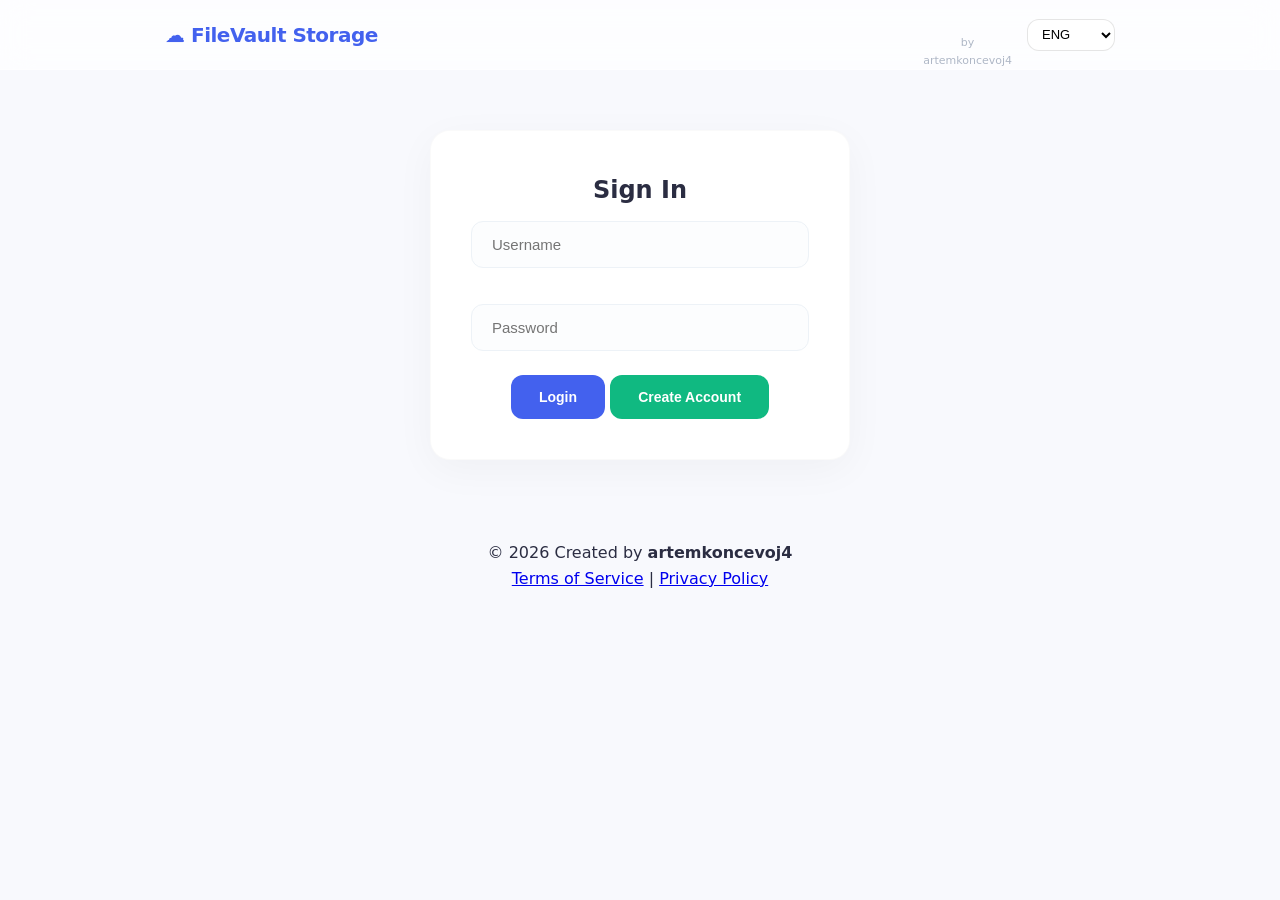
==== commit ef2d236e: "fix: исправил ошибку отображения файлов для лвл 1 и лвл 2" ====
--- a/FileVault.Api/wwwroot/index.html
+++ b/FileVault.Api/wwwroot/index.html
@@ -41,43 +41,45 @@
         </div>
 
         <div id="files-panel" class="panel hidden">
-            <h2 data-i18n="filesTitle">📂 My Files</h2>
+            <div class="panel-header">
+                <h2 data-i18n="filesTitle">Your Files</h2>
+            </div>
             
-            <div id="storage-info" class="panel hidden">
-                <div class="storage-header">
-                    <span class="storage-label">💽 Linux Server Storage</span>
-                    <span id="storage-text" class="storage-text"></span>
+            <div id="upload-section" class="upload-zone hidden">
+                <div class="storage-info">
+                    <div class="progress-container">
+                        <div id="storageBar" class="progress-bar"></div>
+                    </div>
+                    <small id="storageText">Loading storage stats...</small>
                 </div>
-                <div class="progress-container-static">
-                    <div id="storage-bar" class="progress-bar-fill storage-bar-fill" style="width: 0%"></div>
+                
+                <!-- DROP ZONE AREA -->
+                <div id="dropzoneArea" class="dropzone-area">
+                    <div class="dropzone-content">
+                        <span class="dropzone-icon">📁</span>
+                        <p class="dropzone-text" data-i18n="dropzoneText">Drag & drop file here or click to select</p>
+                        <span id="fileNameDisplay" class="dropzone-filename" data-i18n="noFileSelected">No file selected</span>
+                    </div>
+                    <input type="file" id="fileInput" hidden>
+                </div>
+                
+                <div class="upload-actions">
+                    <button data-action="upload" class="btn-success upload-btn" data-i18n="uploadBtn">Upload</button>
+                </div>
+                
+                <div id="uploadProgressContainer" class="progress-container hidden">
+                    <div id="uploadProgressBar" class="progress-bar"></div>
                 </div>
             </div>
 
-            <div id="upload-section" class="panel hidden">
-                <h3 data-i18n="uploadTitle">📤 Upload File</h3>
-                <div class="upload-container">
-                    <div class="drop-zone">
-                        <input type="file" id="fileInput">
-                        <div id="fileNameDisplay" class="file-name-display" data-i18n="selectFilePrompt">Select file...</div>
-                    </div>
-                    <button class="btn-success" data-action="upload" data-i18n="uploadBtn">Upload</button>
-                </div>
-
-                <div id="progress-container" class="hidden progress-wrapper">
-                    <div class="progress-container-static">
-                        <div id="progress-bar" class="progress-bar-fill" style="width: 0%"></div>
-                    </div>
-                    <p id="progress-text" class="progress-text"></p>
-            </div>
-
-            <table class="files-table">
-                <table>
+            <div class="table-container">
+                <table class="files-table">
                     <thead>
                         <tr>
-                            <th data-i18n="thFileName">Name</th>
+                            <th style="width: 40px;"></th> <th data-i18n="thFileName">Name</th>
                             <th data-i18n="thSize">Size</th>
-                            <th data-i18n="thUser">Owner</th>
-                            <th data-i18n="thAction">Action</th>
+                            <th data-i18n="th1User">Owner</th>
+                            <th data-i18n="thAction" style="text-align: right;">Action</th>
                         </tr>
                     </thead>
                     <tbody id="filesTable">
@@ -89,7 +91,6 @@
         <div id="admin-panel" class="panel admin-card hidden">
             <h2 data-i18n="adminTitle">👑 Admin Center</h2>
             <table class="files-table">
-                <table>
                     <thead>
                         <tr>
                             <th data-i18n="thId">ID</th>
